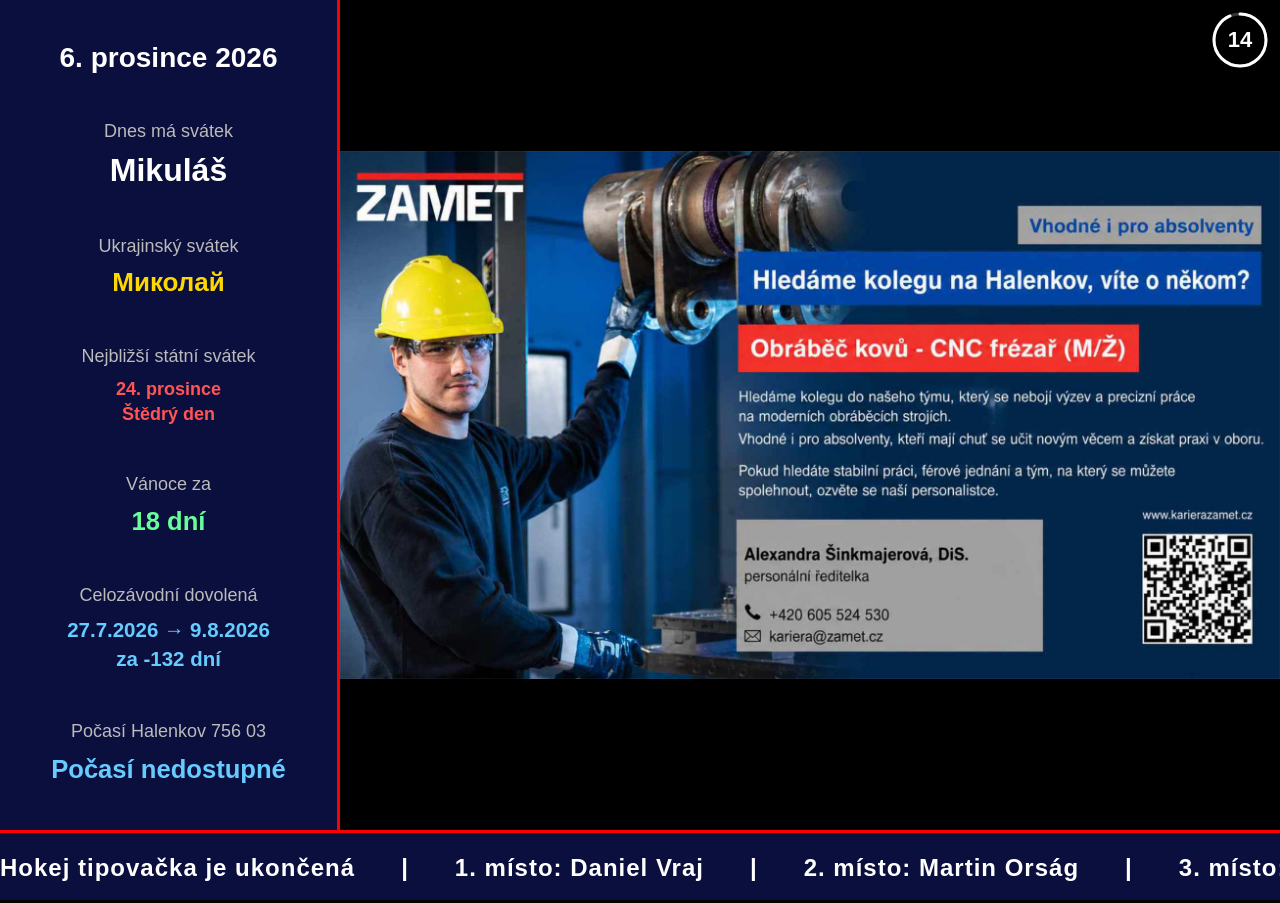
==== test.html @ 32f9cdbe "Update test.html" ====
<!DOCTYPE html>
<html lang="cs">

<head>

<meta charset="UTF-8">

<style>

/* ===================================================== */
/* ZÁKLAD */
/* ===================================================== */

html,
body {

    margin: 0;
    width: 100%;
    height: 100%;

    overflow: hidden;

    background: black;

    font-family: Arial, sans-serif;

    color: white;
}

/* ===================================================== */
/* HLAVNÍ LAYOUT */
/* ===================================================== */

#main {

    display: flex;

    width: 100vw;

    height: calc(100vh - 70px);

    background: #0b0f3d;
}

/* ===================================================== */
/* LEVÝ PANEL */
/* ===================================================== */

#sidebar {

    width: 22vw;

    min-width: 340px;

    max-width: 520px;

    background: #0b0f3d;

    border-right: 3px solid #ff0000;

    display: flex;

    flex-direction: column;

    align-items: center;

    justify-content: space-evenly;

    padding: 20px;

    box-sizing: border-box;
}

/* ===================================================== */
/* DATUM */
/* ===================================================== */

#date {

    font-size: clamp(28px, 2vw, 48px);

    font-weight: bold;

    text-align: center;
}

/* ===================================================== */
/* NADPISY */
/* ===================================================== */

#nameday-title,
#ua-title,
#holiday-title,
#countdown-title,
#vacation-title {

    font-size: clamp(18px, 1.2vw, 28px);

    color: #bbbbbb;

    margin-bottom: 10px;

    text-align: center;

    margin-top: 25px;
}
    #vacation {

    font-size: clamp(20px, 1.6vw, 36px);

    font-weight: bold;

    color: #66ccff;

    text-align: center;

    line-height: 1.4;

    padding: 0 15px;
}

/* ===================================================== */
/* ČESKÝ SVÁTEK */
/* ===================================================== */

#nameday {

    font-size: clamp(32px, 2.5vw, 60px);

    font-weight: bold;

    text-align: center;

    padding: 0 20px;
}

/* ===================================================== */
/* UKRAJINSKÝ SVÁTEK */
/* ===================================================== */

#ua-nameday {

    font-size: clamp(26px, 2vw, 50px);

    font-weight: bold;

    color: #ffd700;

    text-align: center;

    padding: 0 20px;
}

/* ===================================================== */
/* STÁTNÍ SVÁTEK */
/* ===================================================== */

#holiday {

    font-size: clamp(18px, 1.3vw, 34px);

    font-weight: bold;

    color: #ff5555;

    text-align: center;

    line-height: 1.4;

    padding: 0 20px;
}

/* ===================================================== */
/* VÁNOCE */
/* ===================================================== */

#countdown {

    font-size: clamp(24px, 2vw, 44px);

    font-weight: bold;

    color: #66ff99;

    text-align: center;

    line-height: 1.3;
}

/* ===================================================== */
/* PRAVÁ ČÁST */
/* ===================================================== */

#content {

    position: relative;

    flex: 1;

    display: flex;

    background: black;

    overflow: hidden;
}

/* ===================================================== */
/* OBRÁZEK */
/* ===================================================== */

#slideImage {

    position: absolute;

    top: 0;
    left: 0;

    width: 100%;

    height: 100%;

    object-fit: contain;

    background: black;

    display: none;

    z-index: 1;
}

/* ===================================================== */
/* IFRAME */
/* ===================================================== */

#contentFrame {

    position: absolute;

    top: 0;
    left: 0;

    width: 100%;

    height: 100%;

    border: none;

    background: black;

    display: none;

    z-index: 2;
}
/* ===================================================== */
/* SPODNÍ LIŠTA */
/* ===================================================== */

#ticker-bar {

    width: 100vw;

    height: 70px;

    background: #0b0f3d;

    border-top: 3px solid #ff0000;

    overflow: hidden;

    display: flex;

    align-items: center;
}

/* ===================================================== */
/* BĚŽÍCÍ TEXT */
/* ===================================================== */

#ticker {

    white-space: nowrap;

    color: white;

    font-size: clamp(24px, 1.6vw, 42px);

    font-weight: bold;

    letter-spacing: 1px;

    display: inline-block;

    will-change: transform;

    transform: translateZ(0);

    animation: tickerMove 45s linear infinite;
}

/* ===================================================== */
/* POČASÍ */
/* ===================================================== */

#weather-title {

    font-size: clamp(18px, 1.2vw, 28px);

    color: #bbbbbb;

    margin-top: 25px;

    margin-bottom: 10px;

    text-align: center;
}

#weather {

    font-size: clamp(24px, 2vw, 42px);

    font-weight: bold;

    color: #66ccff;

    text-align: center;

    line-height: 1.4;

    padding: 0 10px;
}

/* ===================================================== */
/* ANIMACE */
/* ===================================================== */

@keyframes tickerMove {

    from {
        transform: translateX(100vw);
    }

    to {
        transform: translateX(-100%);
    }
}
/* ===================================================== */
/* TIMER */
/* ===================================================== */
    #slideTimer {

    position: absolute;

    top: 10px;
    right: 10px;

    width: 60px;
    height: 60px;

    z-index: 9999;

    background: rgba(0, 0, 0, 0.55);

    border-radius: 50%;

    backdrop-filter: blur(3px);
}

#slideTimer svg {

    position: absolute;

    width: 60px;
    height: 60px;

    transform: rotate(-90deg);
}

.timer-bg {

    fill: none;

    stroke: rgba(255,255,255,0.2);

    stroke-width: 3;
}

.timer-progress {

    fill: none;

    stroke: white;

    stroke-width: 3;

    stroke-linecap: round;

    stroke-dasharray: 163;

    stroke-dashoffset: 0;

    transition: stroke-dashoffset 1s linear;
}

#timerText {

    position: absolute;

    inset: 0;

    display: flex;

    justify-content: center;

    align-items: center;

    font-size: 22px;

    font-weight: bold;

    color: white;

    text-shadow:
        0 0 4px black,
        0 0 8px black;
}

</style>

</head>

<body>

<!-- ================================================= -->
<!-- HLAVNÍ LAYOUT -->
<!-- ================================================= -->

<div id="main">

    <!-- ============================================= -->
    <!-- LEVÝ PANEL -->
    <!-- ============================================= -->

    <div id="sidebar">

        <!-- DATUM -->

        <div id="date"></div>

        <!-- ČESKÝ SVÁTEK -->

        <section>

            <div id="nameday-title">
                Dnes má svátek
            </div>

            <div id="nameday"></div>

        </section>

        <!-- UKRAJINSKÝ SVÁTEK -->

        <section>

            <div id="ua-title">
                Ukrajinský svátek
            </div>

            <div id="ua-nameday"></div>

        </section>

        <!-- STÁTNÍ SVÁTEK -->

        <section>

            <div id="holiday-title">
                Nejbližší státní svátek
            </div>

            <div id="holiday"></div>

        </section>

        <!-- VÁNOCE -->

        <section>

            <div id="countdown-title">
                Vánoce za
            </div>

            <div id="countdown"></div>

        </section>

        <!-- CELOZÁVODNÍ DOVOLENÁ -->

        <section>

            <div id="vacation-title">
                Celozávodní dovolená
            </div>

            <div id="vacation"></div>

        </section>

        <!-- POČASÍ -->

        <section>

            <div id="weather-title">
                Počasí Halenkov 756 03
            </div>

            <div id="weather">
                Načítání...
            </div>

        </section>

    </div>

    <!-- ============================================= -->
    <!-- PRAVÁ ČÁST -->
    <!-- ============================================= -->

    <div id="content">

    <!-- TIMER -->

    <div id="slideTimer">

        <svg width="60" height="60">

            <circle
                cx="30"
                cy="30"
                r="26"
                class="timer-bg">
            </circle>

            <circle
                id="timerCircle"
                cx="30"
                cy="30"
                r="26"
                class="timer-progress">
            </circle>

        </svg>

        <span id="timerText">
            20
        </span>

    </div>

    <!-- OBRÁZEK -->

    <img
        id="slideImage"
        src=""
        alt="Obsah">

    <!-- IFRAME -->

    <iframe
        id="contentFrame"
        src=""
        frameborder="0">
    </iframe>

</div>
</div>

<!-- ================================================= -->
<!-- SPODNÍ LIŠTA -->
<!-- ================================================= -->

<div id="ticker-bar">

    <div id="ticker">

        Hokej tipovačka je ukončená

        &nbsp;&nbsp;&nbsp;&nbsp;&nbsp;|&nbsp;&nbsp;&nbsp;&nbsp;&nbsp;

        1. místo: Daniel Vraj

        &nbsp;&nbsp;&nbsp;&nbsp;&nbsp;|&nbsp;&nbsp;&nbsp;&nbsp;&nbsp;

        2. místo: Martin Orság

        &nbsp;&nbsp;&nbsp;&nbsp;&nbsp;|&nbsp;&nbsp;&nbsp;&nbsp;&nbsp;

        3. místo:
        Renata Rajmicová,
        Helena Manaková
        a Jiří Tkadlec

        &nbsp;&nbsp;&nbsp;&nbsp;&nbsp;|&nbsp;&nbsp;&nbsp;&nbsp;&nbsp;

        Gratulujeme výhercům

        &nbsp;&nbsp;&nbsp;&nbsp;&nbsp;|&nbsp;&nbsp;&nbsp;&nbsp;&nbsp;

        Hledáme nové kolegy

        &nbsp;&nbsp;&nbsp;&nbsp;&nbsp;|&nbsp;&nbsp;&nbsp;&nbsp;&nbsp;

        Kariéra ZAMET

        &nbsp;&nbsp;&nbsp;&nbsp;&nbsp;|&nbsp;&nbsp;&nbsp;&nbsp;&nbsp;

        Více informací:
        karierazamet.cz

        &nbsp;&nbsp;&nbsp;&nbsp;&nbsp;|&nbsp;&nbsp;&nbsp;&nbsp;&nbsp;

        Nástup možný ihned

    </div>

</div>

<!-- ================================================= -->
<!-- SVÁTKY -->
<!-- ================================================= -->

<script src="svatek.js"></script>

<script>
/* ===================================================== */
/* PŘEHRÁVAČ OBSAHU */
/* ===================================================== */

const slides = [

    {
        url: "kolegwide4.jpg",
        type: "image",
        duration: 15
    },

    {
        url: "darciwide4.jpg",
        type: "image",
        duration: 15
    }

];

/* ============================================= */
/* PŘEDNAČTENÍ OBRÁZKŮ */
/* ============================================= */

const preloadImages = [];

slides.forEach(slide => {

    if (slide.type === "image") {

        const img = new Image();

        img.src = slide.url;

        preloadImages.push(img);
    }
});

let timer = null;
let slideTimeout = null;
let currentSlide = 0;
const frame =
    document.getElementById("contentFrame");

const image =
    document.getElementById("slideImage");

const timerText =
    document.getElementById("timerText");

const timerCircle =
    document.getElementById("timerCircle");

const circumference = 163;

function showSlide() {

    const slide = slides[currentSlide];

    console.log(
        currentSlide,
        slide.type,
        slide.url,
        slide.duration
    );
    /* ============================================= */
    /* OBRÁZEK */
    /* ============================================= */

    if (slide.type === "image") {

    frame.style.display = "none";

    image.style.display = "block";

    image.src = slide.url;
    }

    /* ============================================= */
    /* IFRAME */
    /* ============================================= */

    else {

        image.style.display = "none";

        frame.style.display = "block";

        frame.src = slide.url;
    }

    /* ============================================= */
    /* ODPOČET */
    /* ============================================= */

    let countdown = slide.duration;

    timerText.textContent = countdown;

    timerCircle.style.strokeDashoffset = 0;

    if (timer) {

        clearInterval(timer);
    }

    timer = setInterval(() => {

        countdown--;

        timerText.textContent = countdown;

        const progress =
            countdown / slide.duration;

        timerCircle.style.strokeDashoffset =
            circumference * (1 - progress);

        if (countdown <= 0) {

            clearInterval(timer);
        }

    }, 1000);

    /* ============================================= */
    /* DALŠÍ SLIDE */
    /* ============================================= */

   if (slideTimeout) {
    clearTimeout(slideTimeout);
}

slideTimeout = setTimeout(() => {

    clearInterval(timer);

    currentSlide++;

    if (currentSlide >= slides.length) {

        currentSlide = 0;
    }

    showSlide();

}, slide.duration * 1000);

}   // <- ukončení funkce showSlide()

/* START */

showSlide();
/* ===================================================== */
/* DATUM */
/* ===================================================== */

const today = new Date();

document.getElementById("date").innerHTML =

    today.toLocaleDateString('cs-CZ', {

        day: 'numeric',
        month: 'long',
        year: 'numeric'
    });

/* ===================================================== */
/* KLÍČ DATA */
/* ===================================================== */

const key =

    today.getDate() + "-" + (today.getMonth() + 1);

/* ===================================================== */
/* ČESKÝ SVÁTEK */
/* ===================================================== */

document.getElementById("nameday").innerHTML =

    namedays[key] || "—";

/* ===================================================== */
/* UKRAJINSKÝ SVÁTEK */
/* ===================================================== */

document.getElementById("ua-nameday").innerHTML =

    uaNamedays[key] || "—";

/* ===================================================== */
/* STÁTNÍ SVÁTKY */
/* ===================================================== */

if(holidays[key]) {

    document.getElementById("holiday-title").innerHTML =

        "Dnes je státní svátek";

    document.getElementById("holiday").innerHTML =

        holidays[key];

} else {

    let nearestDate = "";
    let nearestHoliday = "";

    for(const date in holidays) {

        const parts = date.split("-");

        const holidayDate = new Date(

            today.getFullYear(),

            parts[1] - 1,

            parts[0]
        );

        if(holidayDate >= today) {

            nearestDate =

                holidayDate.toLocaleDateString('cs-CZ', {

                    day: 'numeric',
                    month: 'long'
                });

            nearestHoliday = holidays[date];

            break;
        }
    }

    document.getElementById("holiday-title").innerHTML =

        "Nejbližší státní svátek";

    document.getElementById("holiday").innerHTML =

        nearestDate + "<br>" + nearestHoliday;
}

/* ===================================================== */
/* ODPOČET DO VÁNOC */
/* ===================================================== */

const christmas = new Date(

    today.getFullYear(),

    11,

    24
);

const christmasDiff = christmas - today;

const christmasDays = Math.ceil(

    christmasDiff / (1000 * 60 * 60 * 24)
);

document.getElementById("countdown").innerHTML =

    christmasDays + " dní";

/* ===================================================== */
/* CELOZÁVODNÍ DOVOLENÁ */
/* ===================================================== */

const vacationStart = new Date(

    2026,
    6,
    27
);

const vacationEnd = new Date(

    2026,
    7,
    9
);

const vacationDiff =

    vacationStart - today;

const vacationDays = Math.ceil(

    vacationDiff / (1000 * 60 * 60 * 24)
);

document.getElementById("vacation").innerHTML =

    "27.7.2026 → 9.8.2026" +

    "<br>za " +

    vacationDays +

    " dní";

/* ===================================================== */
/* POČASÍ */
/* ===================================================== */

const apiKey = "097e577eac9403ee6dc032311afb6fe4";

function loadWeather() {

    fetch(

        `https://api.openweathermap.org/data/2.5/weather?lat=49.317&lon=18.147&units=metric&lang=cz&appid=${apiKey}`

    )

    .then(response => response.json())

    .then(data => {

        console.log(data);

        const temp =

            Math.round(data.main.temp);

        const desc =

            data.weather[0].description;

        document.getElementById("weather").innerHTML =

            temp + "°C" +

            "<br>" +

            desc;
    })

    .catch(error => {

        console.log(error);

        document.getElementById("weather").innerHTML =

            "Počasí nedostupné";
    });
}

/* PRVNÍ NAČTENÍ */

loadWeather();

/* AKTUALIZACE */

setInterval(loadWeather, 1800000);

</script>

</body>

</html>
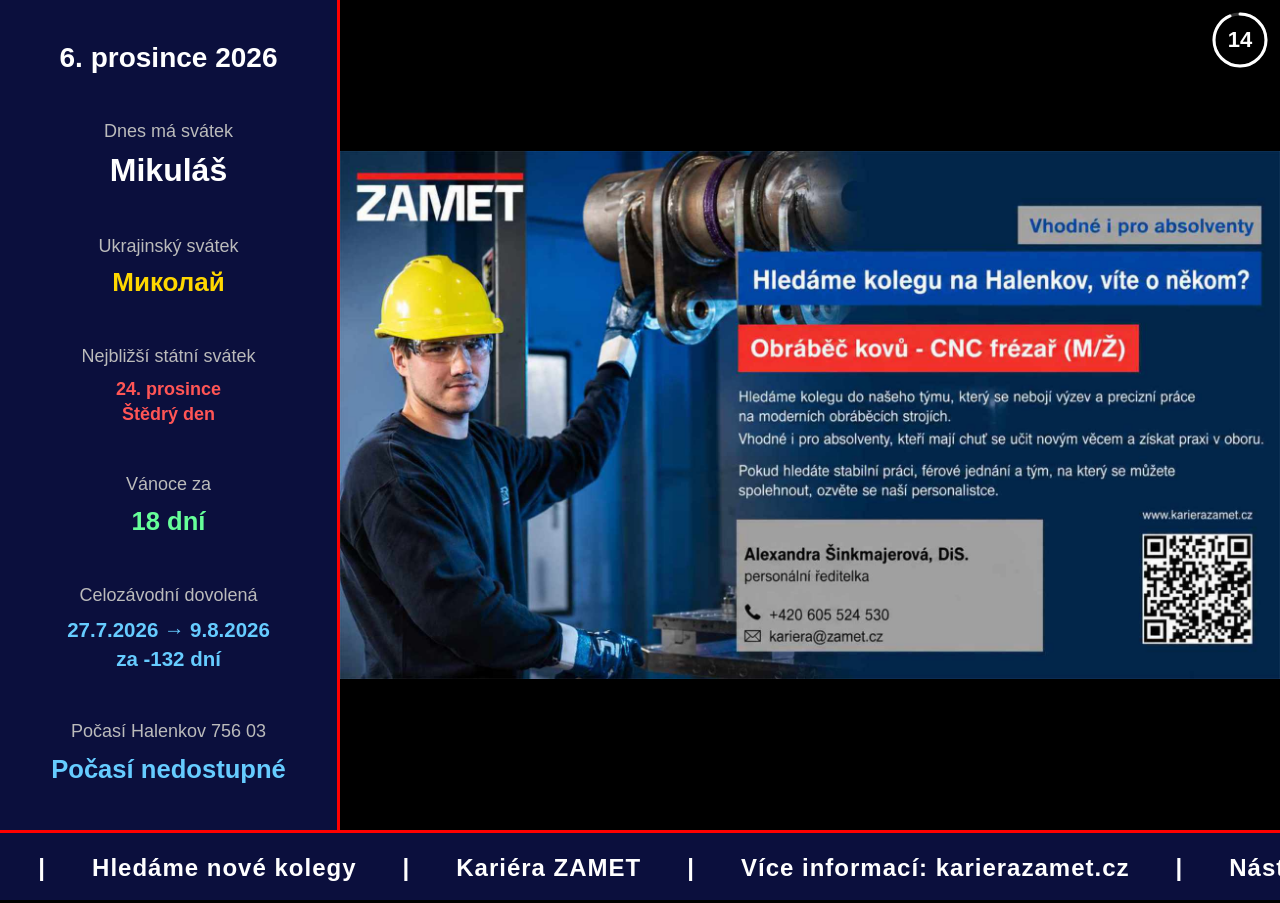
==== commit 630b7e96: "Remove completed hockey betting results from ticker Removed the results and congratulatory messages " ====
--- a/test.html
+++ b/test.html
@@ -583,27 +583,6 @@
 
     <div id="ticker">
 
-        Hokej tipovačka je ukončená
-
-        &nbsp;&nbsp;&nbsp;&nbsp;&nbsp;|&nbsp;&nbsp;&nbsp;&nbsp;&nbsp;
-
-        1. místo: Daniel Vraj
-
-        &nbsp;&nbsp;&nbsp;&nbsp;&nbsp;|&nbsp;&nbsp;&nbsp;&nbsp;&nbsp;
-
-        2. místo: Martin Orság
-
-        &nbsp;&nbsp;&nbsp;&nbsp;&nbsp;|&nbsp;&nbsp;&nbsp;&nbsp;&nbsp;
-
-        3. místo:
-        Renata Rajmicová,
-        Helena Manaková
-        a Jiří Tkadlec
-
-        &nbsp;&nbsp;&nbsp;&nbsp;&nbsp;|&nbsp;&nbsp;&nbsp;&nbsp;&nbsp;
-
-        Gratulujeme výhercům
-
         &nbsp;&nbsp;&nbsp;&nbsp;&nbsp;|&nbsp;&nbsp;&nbsp;&nbsp;&nbsp;
 
         Hledáme nové kolegy
@@ -646,6 +625,12 @@
 
     {
         url: "darciwide4.jpg",
+        type: "image",
+        duration: 15
+    },
+
+    {
+        url: "turnuswide.jpg",
         type: "image",
         duration: 15
     }
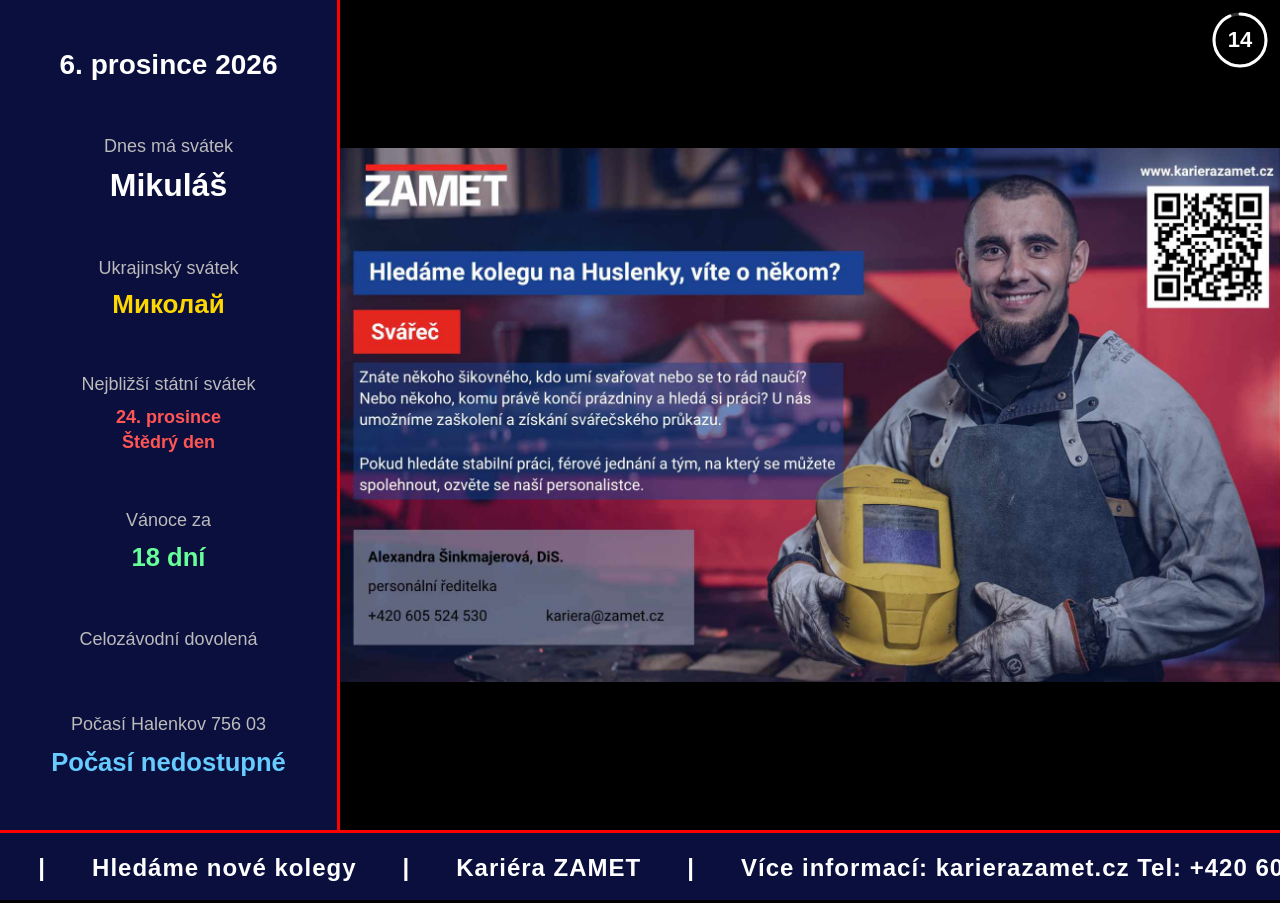
==== commit 3d337f10: "Update test.html" ====
--- a/test.html
+++ b/test.html
@@ -275,27 +275,36 @@
 /* ===================================================== */
 /* BĚŽÍCÍ TEXT */
 /* ===================================================== */
-
-#ticker {
-
+    /*
+    #ticker { white-space: nowrap; 
+             color: white; 
+             font-size: clamp(24px, 1.6vw, 42px); 
+             font-weight: bold; 
+             letter-spacing: 1px; 
+             display: inline-block; 
+             will-change: transform; 
+             transform: translateZ(0); 
+             animation: tickerMove 25s linear infinite; }
+    */
+
+    #ticker {
     white-space: nowrap;
-
     color: white;
-
     font-size: clamp(24px, 1.6vw, 42px);
-
     font-weight: bold;
-
     letter-spacing: 1px;
 
-    display: inline-block;
-
-    will-change: transform;
-
-    transform: translateZ(0);
-
-    animation: tickerMove 45s linear infinite;
-}
+    width: 100%;
+    text-align: center;
+    }
+
+/* ===================================================== */
+/* ANIMACE */
+/* ===================================================== */
+
+ /*
+    @keyframes tickerMove { from { transform: translateX(100vw); } to { transform: translateX(-100%); } }
+    */    
 
 /* ===================================================== */
 /* POČASÍ */
@@ -329,20 +338,6 @@
     padding: 0 10px;
 }
 
-/* ===================================================== */
-/* ANIMACE */
-/* ===================================================== */
-
-@keyframes tickerMove {
-
-    from {
-        transform: translateX(100vw);
-    }
-
-    to {
-        transform: translateX(-100%);
-    }
-}
 /* ===================================================== */
 /* TIMER */
 /* ===================================================== */
@@ -582,7 +577,6 @@
 <div id="ticker-bar">
 
     <div id="ticker">
-
         &nbsp;&nbsp;&nbsp;&nbsp;&nbsp;|&nbsp;&nbsp;&nbsp;&nbsp;&nbsp;
 
         Hledáme nové kolegy
@@ -595,10 +589,13 @@
 
         Více informací:
         karierazamet.cz
+        Tel: +420 605 524 530
 
         &nbsp;&nbsp;&nbsp;&nbsp;&nbsp;|&nbsp;&nbsp;&nbsp;&nbsp;&nbsp;
 
         Nástup možný ihned
+
+        &nbsp;&nbsp;&nbsp;&nbsp;&nbsp;|&nbsp;&nbsp;&nbsp;&nbsp;&nbsp;
 
     </div>
 
@@ -616,23 +613,31 @@
 /* ===================================================== */
 
 const slides = [
-
+    {
+        url: "huslesvarec.jpg",
+        type: "image",
+        duration: 15
+    },
     {
         url: "kolegwide4.jpg",
         type: "image",
-        duration: 15
+        duration: 10
     },
-
     {
-        url: "darciwide4.jpg",
+        url: "soutez2.jpg",
         type: "image",
         duration: 15
     },
 
     {
-        url: "turnuswide.jpg",
+        url: "tmobile1.jpg",
         type: "image",
         duration: 15
+    },
+    {
+        url: "hotelwide.jpg",
+        type: "image",
+        duration: 10
     }
 
 ];
@@ -746,7 +751,7 @@
     /* DALŠÍ SLIDE */
     /* ============================================= */
 
-   if (slideTimeout) {
+    if (slideTimeout) {
     clearTimeout(slideTimeout);
 }
 
@@ -894,7 +899,7 @@
 /* CELOZÁVODNÍ DOVOLENÁ */
 /* ===================================================== */
 
-const vacationStart = new Date(
+/*const vacationStart = new Date(
 
     2026,
     6,
@@ -926,7 +931,7 @@
     vacationDays +
 
     " dní";
-
+*/
 /* ===================================================== */
 /* POČASÍ */
 /* ===================================================== */
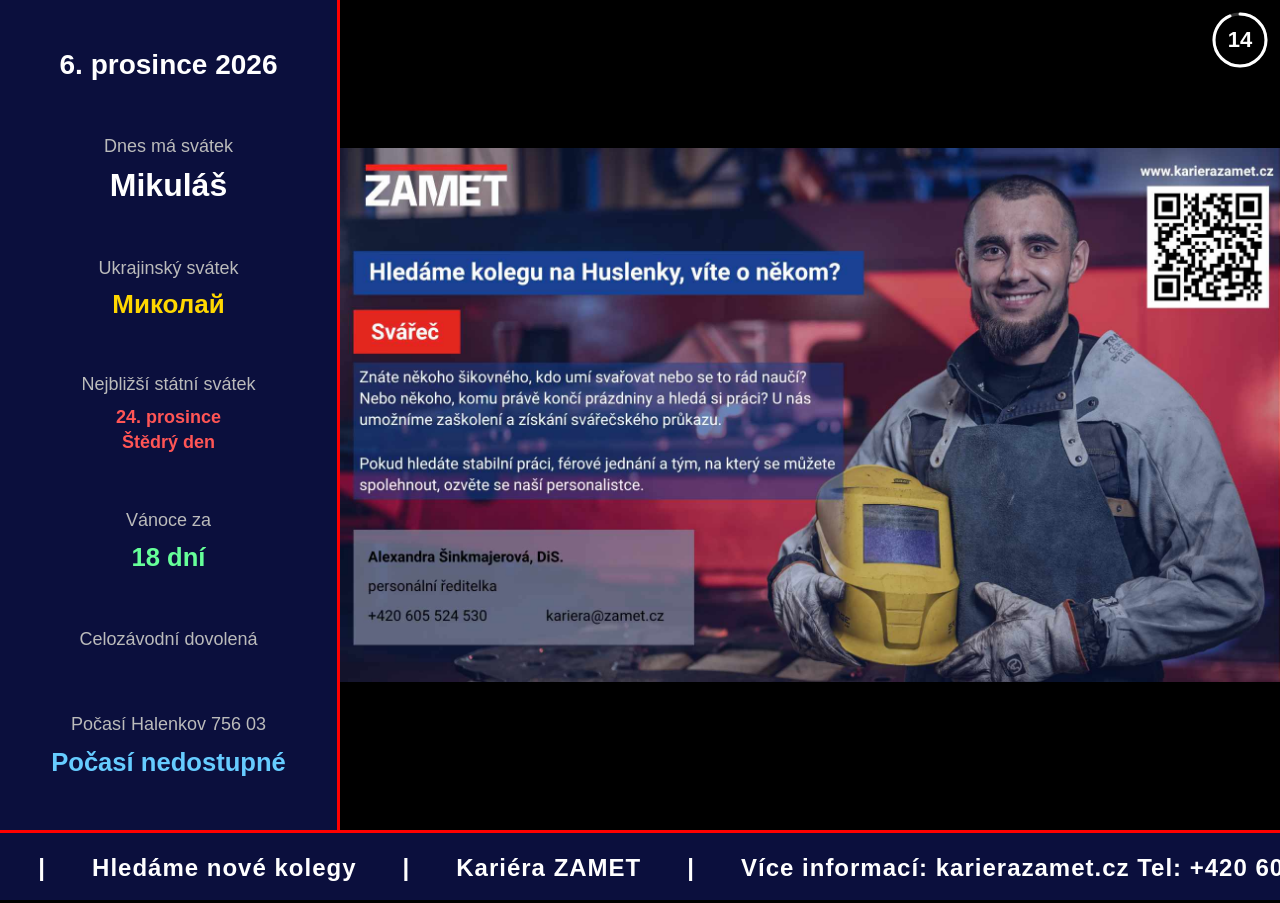
==== commit 827effdc: "Update test.html" ====
--- a/test.html
+++ b/test.html
@@ -577,27 +577,26 @@
 <div id="ticker-bar">
 
     <div id="ticker">
-        &nbsp;&nbsp;&nbsp;&nbsp;&nbsp;|&nbsp;&nbsp;&nbsp;&nbsp;&nbsp;
-
-        Hledáme nové kolegy
-
-        &nbsp;&nbsp;&nbsp;&nbsp;&nbsp;|&nbsp;&nbsp;&nbsp;&nbsp;&nbsp;
-
-        Kariéra ZAMET
-
-        &nbsp;&nbsp;&nbsp;&nbsp;&nbsp;|&nbsp;&nbsp;&nbsp;&nbsp;&nbsp;
-
-        Více informací:
-        karierazamet.cz
-        Tel: +420 605 524 530
-
-        &nbsp;&nbsp;&nbsp;&nbsp;&nbsp;|&nbsp;&nbsp;&nbsp;&nbsp;&nbsp;
-
-        Nástup možný ihned
-
-        &nbsp;&nbsp;&nbsp;&nbsp;&nbsp;|&nbsp;&nbsp;&nbsp;&nbsp;&nbsp;
-
-    </div>
+    &nbsp;&nbsp;&nbsp;&nbsp;&nbsp;|&nbsp;&nbsp;&nbsp;&nbsp;&nbsp;
+
+    <span class="ticker-green">Hledáme nové kolegy</span>
+
+    &nbsp;&nbsp;&nbsp;&nbsp;&nbsp;|&nbsp;&nbsp;&nbsp;&nbsp;&nbsp;
+
+    <span class="ticker-yellow">Kariéra ZAMET</span>
+
+    &nbsp;&nbsp;&nbsp;&nbsp;&nbsp;|&nbsp;&nbsp;&nbsp;&nbsp;&nbsp;
+
+    Více informací:
+    <span class="ticker-yellow">karierazamet.cz</span>
+    <span class="ticker-blue">Tel: +420 605 524 530</span>
+
+    &nbsp;&nbsp;&nbsp;&nbsp;&nbsp;|&nbsp;&nbsp;&nbsp;&nbsp;&nbsp;
+
+    <span class="ticker-orange">Nástup možný ihned</span>
+
+    &nbsp;&nbsp;&nbsp;&nbsp;&nbsp;|&nbsp;&nbsp;&nbsp;&nbsp;&nbsp;
+</div>
 
 </div>
 
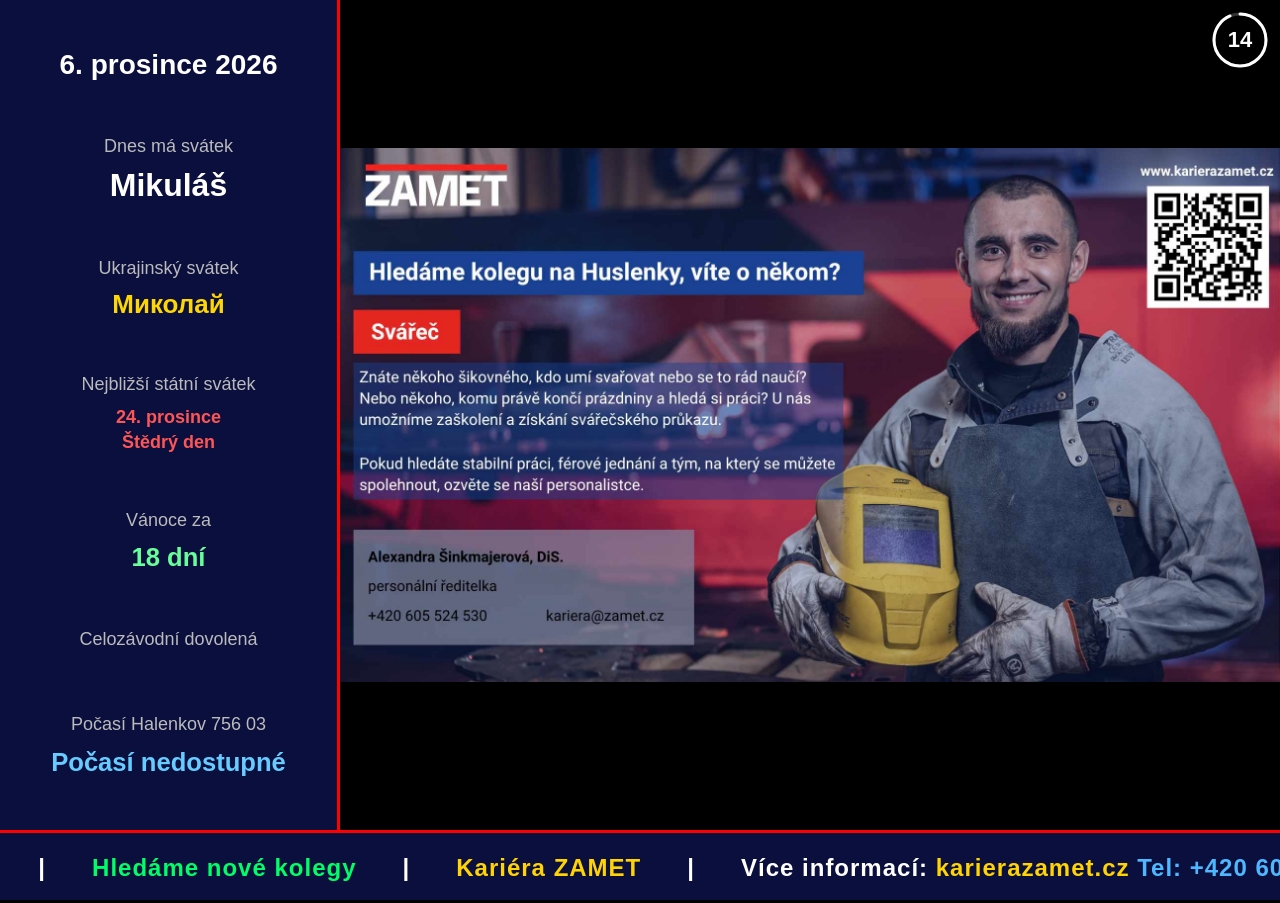
==== commit ec8ac623: "Update test.html" ====
--- a/test.html
+++ b/test.html
@@ -305,7 +305,25 @@
  /*
     @keyframes tickerMove { from { transform: translateX(100vw); } to { transform: translateX(-100%); } }
     */    
-
+.ticker-green {
+    color: #00ff66;
+    font-weight: bold;
+}
+
+.ticker-yellow {
+    color: #ffd400;
+    font-weight: bold;
+}
+
+.ticker-blue {
+    color: #4db8ff;
+    font-weight: bold;
+}
+
+.ticker-orange {
+    color: #ff8c00;
+    font-weight: bold;
+}
 /* ===================================================== */
 /* POČASÍ */
 /* ===================================================== */
